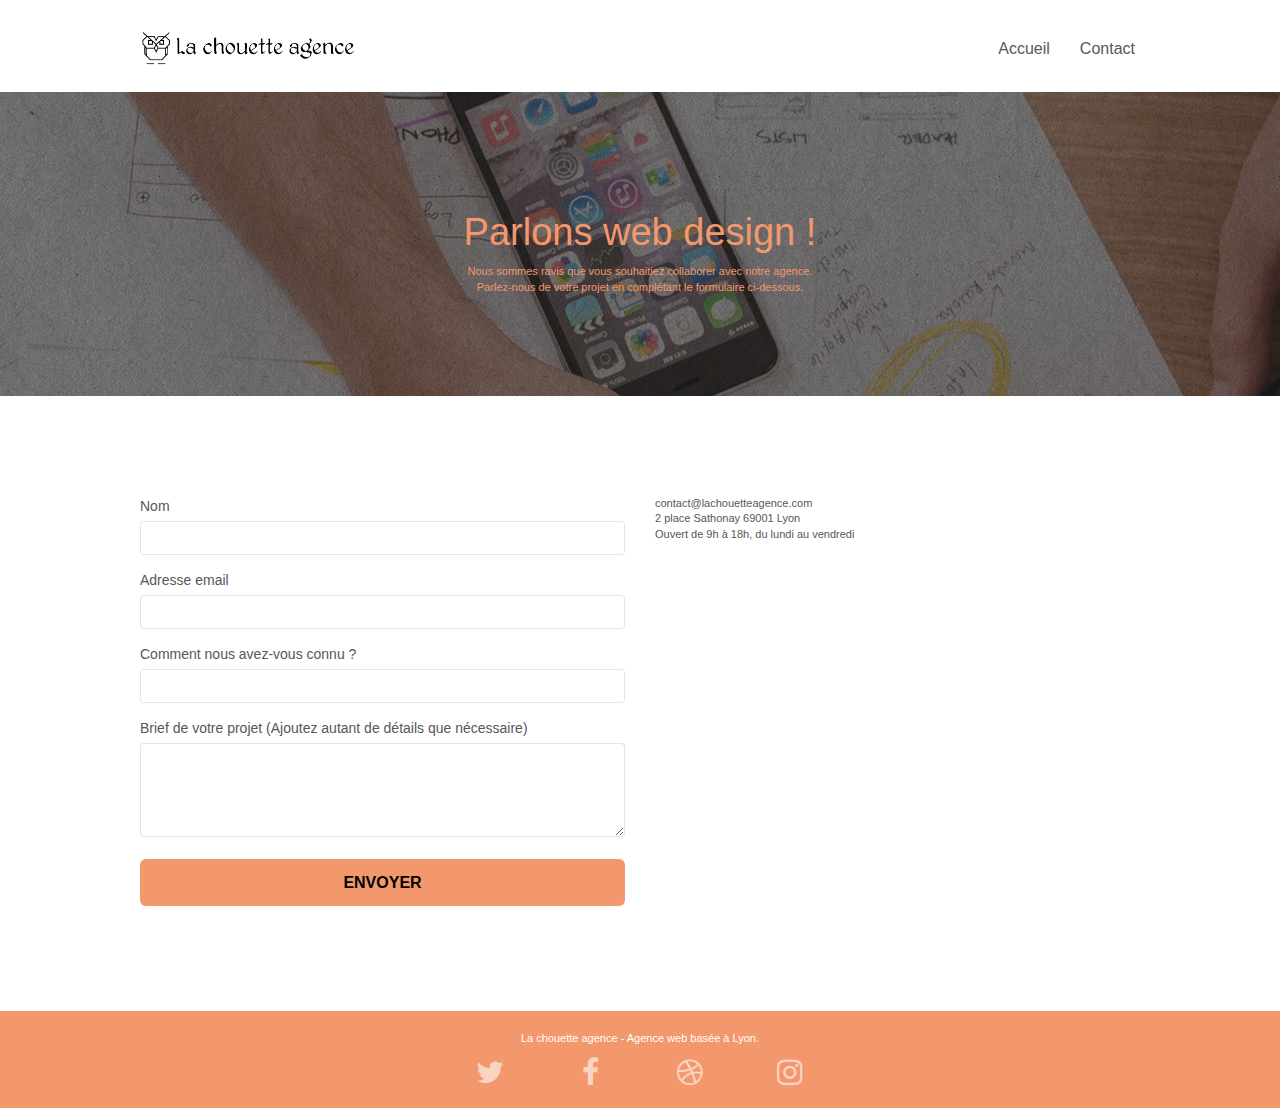
==== contact.html @ 945ce91e "Optimisation" ====
<!doctype html>
<html lang="fr">
<head>
    <meta charset="utf-8">
    <meta name="keywords" content="">
    <meta name="description" content="">
    <meta name="viewport" content="width=device-width, initial-scale=1.0, viewport-fit=cover">
    <link rel="shortcut icon" type="image/png" href="favicon.jpg">
    
	<link rel="stylesheet" type="text/css" href="./css/bootstrap.css">
	<link rel="stylesheet" type="text/css" href="style.css">
	<link rel="stylesheet" type="text/css" href="./css/font-awesome.css">
	<link rel="stylesheet" type="text/css" href="./css/et-line.css">
	
    
	<script src="./js/jquery-2.1.0.js"></script>
	<script src="./js/bootstrap.js"></script>
	<script src="./js/blocs.js"></script>
	<script src="./js/jqBootstrapValidation.js"></script>
	<script src="./js/formHandler.js"></script>
    <title>La chouette agence - Contact</title>

    
<!-- Analytics -->
 
<!-- Analytics END -->
    
</head>
<body>
<!-- Principal conteneur -->
<div class="page-container">
    
<!-- bloc-0 -->
<div class="bloc bgc-white l-bloc " id="bloc-0">
	<div class="container bloc-sm">
		<nav class="navbar row">
			<div class="navbar-header">
				<a class="navbar-brand" href="index.html"><img src="img/la-chouette-agence.png" alt="atlanta web design logo" height="40" /></a>
				<button id="nav-toggle" type="button" class="ui-navbar-toggle navbar-toggle" data-toggle="collapse" data-target=".navbar-1">
					<span class="sr-only">Toggle navigation</span><span class="icon-bar"></span><span class="icon-bar"></span><span class="icon-bar"></span>
				</button>
			</div>
			<div class="collapse navbar-collapse navbar-1 special-dropdown-nav">
				<ul class="site-navigation nav navbar-nav">
					<li>
						<a href="index.html">Accueil</a>
					</li>
					<li>
					</li>
					<li>
						<a href="contact.html">Contact</a>
					</li>
				</ul>
			</div>
		</nav>
	</div>
</div>
<!-- bloc-0 END -->

<!-- bloc-6 -->
<div class="bloc bgc-dark-slate-blue bg-banniere d-bloc bg-t-edge bloc-bg-texture texture-paper b-parallax" id="bloc-6">
	<div class="container bloc-lg">
		<div class="row tight-width-whitespace">
			<div class="col-sm-12">
				<h1 class="text-center hero-bloc-text tc-white">
					Parlons web design !
				</h1>
				<p class="text-center mg-lg tc-white tight-width-whitespace">
					Nous sommes ravis que vous souhaitiez collaborer avec notre agence.<br>
					Parlez-nous de votre projet en complétant le formulaire ci-dessous.
				</p>
			</div>
		</div>
	</div>
</div>
<!-- bloc-6 END -->

<!-- bloc-7 -->
<div class="bloc bgc-white l-bloc" id="bloc-7">
	<div class="container bloc-lg">
		<div class="row">
			<div class="col-sm-6">
				<form id="form_1" novalidate success-msg="Your message has been sent." fail-msg="Sorry it seems that our mail server is not responding, Sorry for the inconvenience!">
					<div class="form-group">
						<label>
							Nom
						</label>
						<input id="name" class="form-control" required />
					</div>
					<div class="form-group">
						<label>
							Adresse email
						</label>
						<input id="email" class="form-control" type="email" required />
					</div>
					<div class="form-group">
						<label>
							Comment nous avez-vous connu ?
						</label>
						<input class="form-control" type="email" required id="input_504" />
					</div>
					<div class="form-group">
						<label>
							Brief de votre projet (Ajoutez autant de détails que nécessaire)<br>
						</label><textarea id="message" class="form-control" rows="4" cols="50" required></textarea>
					</div> 
					<button class="bloc-button btn btn-lg btn-block cta-hero btn-atomic-tangerine" type="submit">
						Envoyer
					</button>
				</form>
			</div>
			<div class="col-sm-6">
				<p>
					contact@lachouetteagence.com<br>2 place Sathonay 69001 Lyon<br>Ouvert de 9h à 18h, du lundi au vendredi<br>
				</p>
			</div>
		</div>
	</div>
</div>
<!-- bloc-7 END -->

<!-- ScrollToTop Button -->
<a class="bloc-button btn btn-d scrollToTop" onclick="scrollToTarget('1')"><span class="fa fa-chevron-up"></span></a>
<!-- ScrollToTop Button END-->


<!-- Footer - bloc-8 -->
<div class="bloc bgc-atomic-tangerine d-bloc" id="bloc-8">
	<div class="container bloc-sm">
		<div class="row">
			<div class="col-sm-12">
				<p class="text-center white">
					La chouette agence - Agence web basée à Lyon.<br>
				</p>
				<div class="row row-no-gutters social">
					<div class="col-sm-3">
						<div class="text-center">
							<a class="social" href="index.html"><span class="fa fa-twitter icon-md"></span></a>
						</div>
					</div>
					<div class="col-sm-3">
						<div class="text-center">
							<a class="social" href="index.html"><span class="fa fa-facebook icon-md"></span></a>
						</div>
					</div>
					<div class="col-sm-3">
						<div class="text-center">
							<a class="social" href="index.html"><span class="fa fa-dribbble icon-md"></span></a>
						</div>
					</div>
					<div class="col-sm-3">
						<div class="text-center">
							<a class="social" href="index.html"><span class="fa fa-instagram icon-md"></span></a>
						</div>
					</div>
				</div>
			</div>
		</div>
	</div>
</div>
<!-- Footer - bloc-8 END -->

</div>
<!-- Principal conteneur END -->
    

</body>
</html>
---- style.css ----
body {
    margin: 0;
    padding: 0;
    background: #FFF;
    overflow-x: hidden;
    -webkit-font-smoothing: antialiased;
    -moz-osx-font-smoothing: grayscale;
}

a,
button {
    transition: all .3s ease-in-out;
    outline: none!important;
}

a:hover {
    text-decoration: none;
    cursor: pointer;
}

#page-loading-blocs-notifaction {
    position: fixed;
    top: 0;
    bottom: 0;
    width: 100%;
    z-index: 100000;
    background: #FFFFFF url("img/pageload-spinner.gif") no-repeat center center;
}

.bloc {
    width: 100%;
    clear: both;
    background: 50% 50% no-repeat;
    padding: 0 50px;
    -webkit-background-size: cover;
    -moz-background-size: cover;
    -o-background-size: cover;
    background-size: cover;
    position: relative;
}

.bloc .container {
    padding-left: 0;
    padding-right: 0;
}

.bloc-lg {
    padding: 100px 50px;
}

.bloc-md {
    padding: 50px;
}

.bloc-sm {
    padding: 20px 50px;
}

.bg-center,
.bg-l-edge,
.bg-r-edge,
.bg-t-edge,
.bg-b-edge,
.bg-tl-edge,
.bg-bl-edge,
.bg-tr-edge,
.bg-br-edge,
.bg-repeat {
    -webkit-background-size: auto!important;
    -moz-background-size: auto!important;
    -o-background-size: auto!important;
    background-size: auto!important;
}

.bg-repeat {
    background: repeat;
}

.bg-t-edge {
    background: top no-repeat;
}

.bloc-bg-texture::before {
    content: "";
    background-size: 2px 2px;
    position: absolute;
    top: 0;
    bottom: 0;
    left: 0;
    right: 0;
}

.texture-paper::before {
    background: url("img/texture-paper.png");
    background-size: 280px 280px;
}

.b-parallax {
    background-attachment: fixed;
}

.d-bloc {
    color: rgba(255, 255, 255, .7);
}

.d-bloc button:hover {
    color: rgba(255, 255, 255, .9);
}

.d-bloc .icon-round,
.d-bloc .icon-square,
.d-bloc .icon-rounded,
.d-bloc .icon-semi-rounded-a,
.d-bloc .icon-semi-rounded-b {
    border-color: rgba(255, 255, 255, .9);
}

.d-bloc .divider-h span {
    border-color: rgba(255, 255, 255, .2);
}

.d-bloc .a-btn,
.d-bloc .navbar a,
.d-bloc .navbar-brand,
.d-bloc a .icon-sm,
.d-bloc a .icon-md,
.d-bloc a .icon-lg,
.d-bloc a .icon-xl,
.d-bloc h1 a,
.d-bloc h2 a,
.d-bloc h3 a,
.d-bloc h4 a,
.d-bloc h5 a,
.d-bloc h6 a,
.d-bloc p a {
    color: rgba(255, 255, 255, .6);
}

.d-bloc .a-btn:hover,
.d-bloc .navbar a:hover,
.d-bloc .navbar-brand:hover,
.d-bloc a:hover .icon-sm,
.d-bloc a:hover .icon-md,
.d-bloc a:hover .icon-lg,
.d-bloc a:hover .icon-xl,
.d-bloc h1 a:hover,
.d-bloc h2 a:hover,
.d-bloc h3 a:hover,
.d-bloc h4 a:hover,
.d-bloc h5 a:hover,
.d-bloc h6 a:hover,
.d-bloc p a:hover {
    color: rgba(255, 255, 255, 1);
}

.d-bloc .navbar-toggle .icon-bar {
    background: rgba(255, 255, 255, 1);
}

.d-bloc .btn-wire,
.d-bloc .btn-wire:hover {
    color: rgba(255, 255, 255, 1);
    border-color: rgba(255, 255, 255, 1);
}

.d-bloc .panel {
    color: rgba(0, 0, 0, .5);
}

.d-bloc .panel button:hover {
    color: rgba(0, 0, 0, .7);
}

.d-bloc .panel icon {
    border-color: rgba(0, 0, 0, .7);
}

.d-bloc .panel .divider-h span {
    border-color: rgba(0, 0, 0, .1);
}

.d-bloc .panel .a-btn {
    color: rgba(0, 0, 0, .6);
}

.d-bloc .panel .a-btn:hover {
    color: rgba(0, 0, 0, 1);
}

.d-bloc .panel .btn-wire,
.d-bloc .panel .btn-wire:hover {
    color: rgba(0, 0, 0, .7);
    border-color: rgba(0, 0, 0, .3);
}

.d-bloc .panel,
.l-bloc {
    color: rgba(0, 0, 0, .5);
}

.d-bloc .panel button:hover,
.l-bloc button:hover {
    color: rgba(0, 0, 0, .7);
}

.l-bloc .icon-round,
.l-bloc .icon-square,
.l-bloc .icon-rounded,
.l-bloc .icon-semi-rounded-a,
.l-bloc .icon-semi-rounded-b {
    border-color: rgba(0, 0, 0, .7);
}

.d-bloc .panel .divider-h span,
.l-bloc .divider-h span {
    border-color: rgba(0, 0, 0, .1);
}

.d-bloc .panel .a-btn,
.l-bloc .a-btn,
.l-bloc .navbar a,
.l-bloc .navbar-brand,
.l-bloc a .icon-sm,
.l-bloc a .icon-md,
.l-bloc a .icon-lg,
.l-bloc a .icon-xl,
.l-bloc h1 a,
.l-bloc h2 a,
.l-bloc h3 a,
.l-bloc h4 a,
.l-bloc h5 a,
.l-bloc h6 a,
.l-bloc p a {
    color: rgba(0, 0, 0, .6);
}

.d-bloc .panel .a-btn:hover,
.l-bloc .a-btn:hover,
.l-bloc .navbar a:hover,
.l-bloc .navbar-brand:hover,
.l-bloc a:hover .icon-sm,
.l-bloc a:hover .icon-md,
.l-bloc a:hover .icon-lg,
.l-bloc a:hover .icon-xl,
.l-bloc h1 a:hover,
.l-bloc h2 a:hover,
.l-bloc h3 a:hover,
.l-bloc h4 a:hover,
.l-bloc h5 a:hover,
.l-bloc h6 a:hover,
.l-bloc p a:hover {
    color: rgba(0, 0, 0, 1);
}

.l-bloc .navbar-toggle .icon-bar {
    color: rgba(0, 0, 0, .6);
}

.d-bloc .panel .btn-wire,
.d-bloc .panel .btn-wire:hover,
.l-bloc .btn-wire,
.l-bloc .btn-wire:hover {
    color: rgba(0, 0, 0, .7);
    border-color: rgba(0, 0, 0, .3);
}

.voffset {
    margin-top: 30px;
}

.voffset-lg {
    margin-top: 80px;
}

.row-no-gutters {
    margin-right: 0;
    margin-left: 0;
}

.row.row-no-gutters > [class^="col-"],
.row.row-no-gutters > [class*=" col-"] {
    padding-right: 0;
    padding-left: 0;
}

#bloc-1-hero h1 {
    font-size: 32px;
}

.navbar {
    margin-bottom: 0;
    z-index: 1;
}

.navbar-brand {
    height: auto;
    padding: 3px 15px;
    font-size: 25px;
    font-weight: normal;
    font-weight: 600;
    line-height: 44px;
}

.navbar-brand img {
    max-height: 200px;
    margin: 0 5px 0 0;
    display: inline;
}

.navbar-brand img[src$=svg] {
    min-width: 100px;
}

.nav-center .navbar-brand img {
    margin: 0;
}

.navbar .nav {
    padding-top: 2px;
    margin-right: -16px;
    float: right;
    z-index: 1;
}

.nav > li {
    float: left;
    margin-top: 4px;
    font-size: 16px;
}

.navbar-nav .open .dropdown-menu > li > a {
    text-align: inherit;
}

.nav > li a:hover,
.nav > li a:focus {
    background: transparent;
}

.navbar-toggle {
    margin: 10px 10px 0 0;
    border: 0px;
}

.navbar-toggle:hover {
    background: transparent!important;
}

.navbar-toggle .icon-bar {
    background-color: rgba(0, 0, 0, .5);
    width: 26px;
}

.nav-invert .navbar .nav {
    float: left;
}

.nav-invert .navbar-header,
.nav-invert .navbar-brand {
    float: right;
    position: relative;
    z-index: 2;
}

@media (min-width: 768px) {
    .site-navigation {
        position: absolute;
        top: 50%;
        right: 20px;
        transform: translate(0, -50%);
        -webkit-transform: translateY(-50%);
    }
    .nav > li .dropdown-menu a,
    .nav > li .dropdown-menu a:hover {
        color: #484848;
    }
    .nav-invert .site-navigation {
        left: 0;
        right: 0;
    }
    .nav-center {
        text-align: center;
    }
    .nav-center .navbar-header {
        width: 100%;
    }
    .nav-center .navbar-header,
    .nav-center .navbar-brand,
    .nav-center .nav > li {
        float: none;
        display: inline-block;
    }
    .nav-center .site-navigation {
        position: relative;
        width: 100%;
        right: 0;
        margin-right: 0px;
        margin-top: 20px;
    }
    .nav-center.mini-nav .navbar-toggle {
        float: none;
        margin: 10px auto 0;
    }
}

.nav > li > .dropdown a {
    background: none!important;
    display: block;
    padding: 14px 15px;
}

nav .caret {
    margin: 0 5px;
}

.dropdown-menu .dropdown-menu {
    top: -8px;
    left: 100%;
}

.dropdown-menu .dropmenu-flow-right {
    top: 100%;
    left: 0;
    margin-left: -1px;
    border-top-left-radius: 0;
    border-top-right-radius: 0;
}

.dropdown-menu .dropdown span {
    border: 4px solid black;
    border-top-color: transparent;
    border-right-color: transparent;
    border-bottom-color: transparent;
    margin: 6px -5px 0 0!important;
    float: right;
}

.mg-md {
    margin-top: 10px;
    margin-bottom: 20px;
}

.mg-lg {
    margin-top: 10px;
    margin-bottom: 40px;
}

.btn {
    margin: 0 5px 5px 0;
}

.btn.pull-right {
    margin: 0 0 5px 5px;
}

.btn-d,
.btn-d:hover,
.btn-d:focus {
    color: #FFF;
    background: rgba(0, 0, 0, .3);
}

button {
    outline: none!important;
}

.btn-rd {
    border-radius: 40px;
}

.btn-clean {
    border: 1px solid rgba(0, 0, 0, .08);
    border-bottom-color: rgba(0, 0, 0, .1);
    text-shadow: 0 1px 0 rgba(0, 0, 1, .1);
    box-shadow: 0 1px 3px rgba(0, 0, 1, .25), inset 0 1px 0 0 rgba(255, 255, 255, .15);
}

.icon-md {
    font-size: 30px!important;
}

.icon-lg {
    font-size: 60px!important;
}

.sm-shadow {
    text-shadow: 0 1px 2px rgba(0, 0, 0, .3);
}

.panel-sq,
.panel-sq .panel-heading,
.panel-sq .panel-footer {
    border-radius: 0;
}

.panel-rd {
    border-radius: 30px;
}

.panel-rd .panel-heading {
    border-radius: 29px 29px 0 0;
}

.panel-rd .panel-footer {
    border-radius: 0 0 29px 29px;
}

.form-control {
    border-color: rgba(0, 0, 0, .1);
    box-shadow: none;
}

.scrollToTop {
    width: 40px;
    height: 40px;
    position: fixed;
    bottom: 20px;
    right: 20px;
    opacity: 0;
    z-index: 500;
    transition: all .3s ease-in-out;
}

.scrollToTop span {
    margin-top: 6px;
}

.showScrollTop {
    font-size: 14px;
    opacity: 1;
}

a[data-lightbox] {
    position: relative;
    display: block;
    text-align: center;
}

a[data-lightbox]:hover::before {
    content: "+";
    font-family: "HelveticaNeue-Light", "Helvetica Neue Light", "Helvetica Neue", Helvetica, Arial;
    font-size: 32px;
    width: 50px;
    height: 50px;
    margin-left: -25px;
    border-radius: 50%;
    background: rgba(0, 0, 0, .6);
    color: #FFF;
    font-weight: 100;
    z-index: 1;
    position: absolute;
    top: 50%;
    transform: translateY(-50%);
    -webkit-transform: translateY(-50%);
}

a[data-lightbox]:hover img {
    opacity: 0.6;
    -webkit-animation-fill-mode: none;
    animation-fill-mode: none;
}

#lightbox-modal {
    display: flex;
    align-items: center;
}

#lightbox-modal .modal-dialog {
    width: 90%;
    max-width: 900px;
    margin: 0 auto 0;
}

#lightbox-modal .modal-dialog img {
    max-height: 90vh;
    margin: 0 auto;
}

.lightbox-caption {
    padding: 20px;
    color: #FFF;
    background: rgba(0, 0, 0, .5);
    position: absolute;
    left: 15px;
    right: 15px;
    bottom: 5px;
}

.close-lightbox {
    color: #FFF;
    font-size: 30px;
    position: absolute;
    top: 20px;
    right: 20px;
    z-index: 20;
    background: rgba(0, 0, 0, .5);
    border: none;
    line-height: 30px;
    padding: 0 9px 5px;
    opacity: 0.3;
}

.close-lightbox:hover,
.next-lightbox:hover,
.prev-lightbox:hover {
    opacity: 1.0;
    color: #FFF;
}

.next-lightbox,
.prev-lightbox {
    font-size: 20px;
    color: rgba(255, 255, 255, .9);
    background: rgba(0, 0, 0, .5);
    transition: all .2s ease-in-out;
    position: absolute;
    top: 45%;
    z-index: 1;
    opacity: 0.4;
}

.next-lightbox {
    padding: 6px 8px 1px 13px;
    right: 25px;
}

.prev-lightbox {
    padding: 6px 13px 1px 10px;
    left: 25px;
}

.snapshot-lb .modal-body {
    padding-bottom: 45px;
}

.snapshot-lb .lightbox-caption {
    padding: 0;
    color: rgba(0, 0, 0, .5);
    background: none;
}

h1,
h2,
h3,
h4,
h5,
h6,
p,
label,
.btn,
a {
    font-family: "helvetica";
    font-weight: 400;
    color: #575757!important;
}

.container {
    max-width: 1000px;
}

.hero-bloc-text {
    font-size: 38px;
}

.hero-bloc-text-sub {
    font-size: 36px;
}

.statement-bloc-text {
    line-height: 26px;
    font-style: italic;
    font-size: 20px;
    text-align: center;
    font-weight: lighter;
    max-width: 520px;
    margin: auto auto auto auto;
}

p {
    font-size: 11px;
}
.text-remplacement1 {
    font-size: 22px;
    padding-right: 20%;
    padding-left: 20%;

}
.citation {
    font-size: 20px;
    font-style: italic;
    padding-left: 10%;
    padding-right: 10%;
}
.signature {
    font-size: 14px;
    margin-top: -10px;
}
.tight-width-whitespace {
    max-width: 600px;
    margin: auto auto auto auto;
}

.h1 {
    font-size: 20px;
    font-family: "Open Sans";
}

.cta-hero {
    margin-top: 22px;
    color: #FFFFFF!important;
    text-transform: uppercase;
    padding: 12px 28px 12px 28px;
    font-size: 16px;
    font-weight: 700;
}

.social {
    max-width: 400px;
    margin: auto auto auto auto;
}

h2 {
    font-size: 22px;
    line-height: 1.4em;
}

h3 {
    font-size: 15px;
    text-transform: uppercase;
    font-weight: 700;
    color: #333333!important;
}

.med-width-whitespace {
    max-width: 800px;
    margin: auto auto auto auto;
    box-shadow: 0px 0px 0px #000000;
}

h1 {
    color: #333333!important;
}

h4 {
    color: #333333!important;
}

.icons {
    margin-bottom: 14px;
    margin-top: 24px;
}

.white {
    color: #FFFFFF!important;
}

.portfolio-thumb {
    margin-bottom: 24px;
}

.portfolio-row {
    margin-bottom: 44px;
    margin-top: 50px;
}

.avatar {
    box-shadow: 0px 4px 9px rgba(0, 0, 0, 0.3);
}

.black-background {
    background-color: rgba(165, 147, 99, 0.7);
    padding: 40px 40px 40px 40px;
}

.bold-link {
    font-weight: 900;
    text-decoration: underline!important;
}

.bgc-white {
    background-color: #FFFFFF;
}

.bgc-dark-slate-blue {
    background-color: #364577;
}

.bgc-atomic-tangerine {
    background-color: #F3976C;
}

.tc-white {
    color: #F3976C!important;
}

.brn-bck {
    background-color: #552727b8;
    margin-left: 25%;
    margin-right: 25%;
    border-radius: 5rem;
}
.btn-atomic-tangerine {
    background: #F3976C;
    color: #000000!important;
}

.btn-atomic-tangerine:hover {
    background: #c27956!important;
    color: #FFFFFF!important;
}

.ltc-white {
    color: #FFFFFF!important;
}

.ltc-white:hover {
    color: #cccccc!important;
}

.ltc-atomic-tangerine {
    color: #F3976C!important;
}

.ltc-atomic-tangerine:hover {
    color: #c27956!important;
}

.icon-dark-slate-blue {
    color: #364577!important;
    border-color: #364577!important;
}

.bg-dots-bg {
    background-image: url("img/dots-bg.png");
}

.bg-lines-h2-bg {
    background-image: url("img/lines-h2-bg.png");
}

.bg-banniere {
    background-image: url("img/la-chouette-agence-banniere.jpg");
}

.bg-presentation {
    background-image: url("img/image-de-presentation.jpg");
}

@media (max-width: 1024px) {
    .bloc {
        padding-left: 20px;
        padding-right: 20px;
    }
    .bloc.full-width-bloc,
    .bloc-tile-2.full-width-bloc .container,
    .bloc-tile-3.full-width-bloc .container,
    .bloc-tile-4.full-width-bloc .container {
        padding-left: 0;
        padding-right: 0;
    }
}

@media (max-width: 992px) and (min-width: 768px) {
    .navbar .nav {
        max-width: 80%
    }
    .nav-center.navbar .nav {
        max-width: 100%
    }
}

@media only screen and (min-device-width: 768px) and (max-device-width: 1024px) and (orientation: landscape) {
    .b-parallax {
        background-attachment: scroll;
    }
}

@media only screen and (min-device-width: 1024px) and (max-device-width: 1366px) and (-webkit-min-device-pixel-ratio: 1.5) {
    .b-parallax {
        background-attachment: scroll;
    }
}

@media (max-width: 991px) {
    .container {
        width: 100%;
    }
    .b-parallax {
        background-attachment: scroll;
    }
    .page-container,
    #hero-bloc {
        overflow-x: hidden;
        position: relative;
    }
    .bloc {
        padding-left: constant(safe-area-inset-left);
        padding-right: constant(safe-area-inset-right);
    }
    .bloc-group,
    .bloc-group .bloc {
        display: block;
        width: 100%;
    }
    .bloc-fill-screen .fill-bloc-top-edge,
    .bloc-fill-screen .fill-bloc-bottom-edge {
        padding: 0 20px;
        padding-left: constant(safe-area-inset-left);
        padding-right: constant(safe-area-inset-right);
    }
}

@media (max-width: 767px) {
    .page-container {
        overflow-x: hidden;
        position: relative;
    }
    h1,
    h2,
    h3,
    h4,
    h5,
    h6,
    p,
    #disqus_thread {
        padding-left: 10px!important;
        padding-right: 10px!important;
    }
    .b-parallax {
        background-attachment: scroll;
    }
    .navbar .nav {
        padding-top: 0;
        border-top: 1px solid rgba(0, 0, 0, .2);
        float: none!important;
    }
    .navbar.row {
        margin-left: 0;
        margin-right: 0;
    }
    .site-navigation {
        position: inherit;
        transform: none;
        -webkit-transform: none;
        -ms-transform: none;
    }
    .nav > li {
        margin-top: 0;
        border-bottom: 1px solid rgba(0, 0, 0, .1);
        background: rgba(0, 0, 0, .05);
        text-align: left;
        padding-left: 15px;
        width: 100%;
    }
    .nav > li:hover {
        background: rgba(0, 0, 0, .08);
    }
    .dropdown .dropdown a .caret {
        float: none;
        margin: 5px 0 0 10px!important;
        border: 4px solid black;
        border-bottom-color: transparent;
        border-right-color: transparent;
        border-left-color: transparent;
    }
    #hero-bloc .navbar .nav {
        background: rgba(0, 0, 0, .8);
    }
    #hero-bloc .navbar .nav a {
        color: rgba(255, 255, 255, .6);
    }
    .hero {
        padding: 50px 0;
    }
    .hero-nav {
        left: -1px;
        right: -1px;
    }
    .navbar-collapse {
        padding: 0;
        overflow-x: hidden;
        -webkit-box-shadow: none;
        box-shadow: none;
    }
    .navbar-brand img {
        max-height: 40px;
        width: auto;
    }
    .nav-invert .navbar-header {
        float: none;
        width: 100%;
    }
    .nav-invert .navbar-toggle {
        float: left;
        margin-left: 10px;
    }
    .bloc {
        padding-left: 0;
        padding-right: 0;
    }
    .bloc-xxl,
    .bloc-xl,
    .bloc-lg {
        padding: 40px 0;
    }
    .bloc-sm,
    .bloc-md {
        padding-left: 0;
        padding-right: 0;
    }
    .bloc-tile-2 .container,
    .bloc-tile-3 .container,
    .bloc-tile-4 .container,
    .bloc-fill-screen .fill-bloc-top-edge,
    .bloc-fill-screen .fill-bloc-bottom-edge {
        padding-left: 0;
        padding-right: 0;
    }
    .a-block {
        padding: 0 10px;
    }
    .btn-dwn {
        display: none;
    }
    .voffset {
        margin-top: 5px;
    }
    .voffset-md {
        margin-top: 20px;
    }
    .voffset-lg {
        margin-top: 30px;
    }
    form {
        padding: 5px;
    }
    .close-lightbox {
        display: inline-block;
    }
    .blocsapp-device-iphone5 {
        background-size: 216px 425px;
        padding-top: 60px;
        width: 216px;
        height: 425px;
    }
    .blocsapp-device-iphone5 img {
        width: 180px;
        height: 320px;
    }
}

@media (max-width: 400px) {
    .bloc {
        padding-left: 0;
        padding-right: 0;
    }
}

@media (max-width: 767px) {
    .bloc-mob-center-text {
        text-align: center;
    }
}
---- css/et-line.css ----
@font-face {
    font-family: et-line;
    src: url(../fonts/et-line.eot);
    src: url(../fonts/et-line.eot?#iefix) format('embedded-opentype'), url(../fonts/et-line.woff) format('woff'), url(../fonts/et-line.ttf) format('truetype'), url(../fonts/et-line.svg#et-line) format('svg');
    font-weight: 400;
    font-style: normal
}

.et-icon-adjustments,
.et-icon-alarmclock,
.et-icon-anchor,
.et-icon-aperture,
.et-icon-attachment,
.et-icon-bargraph,
.et-icon-basket,
.et-icon-beaker,
.et-icon-bike,
.et-icon-book-open,
.et-icon-briefcase,
.et-icon-browser,
.et-icon-calendar,
.et-icon-camera,
.et-icon-caution,
.et-icon-chat,
.et-icon-circle-compass,
.et-icon-clipboard,
.et-icon-clock,
.et-icon-cloud,
.et-icon-compass,
.et-icon-desktop,
.et-icon-dial,
.et-icon-document,
.et-icon-documents,
.et-icon-download,
.et-icon-dribbble,
.et-icon-edit,
.et-icon-envelope,
.et-icon-expand,
.et-icon-facebook,
.et-icon-flag,
.et-icon-focus,
.et-icon-gears,
.et-icon-genius,
.et-icon-gift,
.et-icon-global,
.et-icon-globe,
.et-icon-googleplus,
.et-icon-grid,
.et-icon-happy,
.et-icon-hazardous,
.et-icon-heart,
.et-icon-hotairballoon,
.et-icon-hourglass,
.et-icon-key,
.et-icon-laptop,
.et-icon-layers,
.et-icon-lifesaver,
.et-icon-lightbulb,
.et-icon-linegraph,
.et-icon-linkedin,
.et-icon-lock,
.et-icon-magnifying-glass,
.et-icon-map,
.et-icon-map-pin,
.et-icon-megaphone,
.et-icon-mic,
.et-icon-mobile,
.et-icon-newspaper,
.et-icon-notebook,
.et-icon-paintbrush,
.et-icon-paperclip,
.et-icon-pencil,
.et-icon-phone,
.et-icon-picture,
.et-icon-pictures,
.et-icon-piechart,
.et-icon-presentation,
.et-icon-pricetags,
.et-icon-printer,
.et-icon-profile-female,
.et-icon-profile-male,
.et-icon-puzzle,
.et-icon-quote,
.et-icon-recycle,
.et-icon-refresh,
.et-icon-ribbon,
.et-icon-rss,
.et-icon-sad,
.et-icon-scissors,
.et-icon-scope,
.et-icon-search,
.et-icon-shield,
.et-icon-speedometer,
.et-icon-strategy,
.et-icon-streetsign,
.et-icon-tablet,
.et-icon-target,
.et-icon-telescope,
.et-icon-toolbox,
.et-icon-tools,
.et-icon-tools-2,
.et-icon-trophy,
.et-icon-tumblr,
.et-icon-twitter,
.et-icon-upload,
.et-icon-video,
.et-icon-wallet,
.et-icon-wine {
    font-family: et-line;
    speak: none;
    font-style: normal;
    font-weight: 400;
    font-variant: normal;
    text-transform: none;
    line-height: 1;
    -webkit-font-smoothing: antialiased;
    -moz-osx-font-smoothing: grayscale;
    display: inline-block
}

.et-icon-mobile:before {
    content: "\e000"
}

.et-icon-laptop:before {
    content: "\e001"
}

.et-icon-desktop:before {
    content: "\e002"
}

.et-icon-tablet:before {
    content: "\e003"
}

.et-icon-phone:before {
    content: "\e004"
}

.et-icon-document:before {
    content: "\e005"
}

.et-icon-documents:before {
    content: "\e006"
}

.et-icon-search:before {
    content: "\e007"
}

.et-icon-clipboard:before {
    content: "\e008"
}

.et-icon-newspaper:before {
    content: "\e009"
}

.et-icon-notebook:before {
    content: "\e00a"
}

.et-icon-book-open:before {
    content: "\e00b"
}

.et-icon-browser:before {
    content: "\e00c"
}

.et-icon-calendar:before {
    content: "\e00d"
}

.et-icon-presentation:before {
    content: "\e00e"
}

.et-icon-picture:before {
    content: "\e00f"
}

.et-icon-pictures:before {
    content: "\e010"
}

.et-icon-video:before {
    content: "\e011"
}

.et-icon-camera:before {
    content: "\e012"
}

.et-icon-printer:before {
    content: "\e013"
}

.et-icon-toolbox:before {
    content: "\e014"
}

.et-icon-briefcase:before {
    content: "\e015"
}

.et-icon-wallet:before {
    content: "\e016"
}

.et-icon-gift:before {
    content: "\e017"
}

.et-icon-bargraph:before {
    content: "\e018"
}

.et-icon-grid:before {
    content: "\e019"
}

.et-icon-expand:before {
    content: "\e01a"
}

.et-icon-focus:before {
    content: "\e01b"
}

.et-icon-edit:before {
    content: "\e01c"
}

.et-icon-adjustments:before {
    content: "\e01d"
}

.et-icon-ribbon:before {
    content: "\e01e"
}

.et-icon-hourglass:before {
    content: "\e01f"
}

.et-icon-lock:before {
    content: "\e020"
}

.et-icon-megaphone:before {
    content: "\e021"
}

.et-icon-shield:before {
    content: "\e022"
}

.et-icon-trophy:before {
    content: "\e023"
}

.et-icon-flag:before {
    content: "\e024"
}

.et-icon-map:before {
    content: "\e025"
}

.et-icon-puzzle:before {
    content: "\e026"
}

.et-icon-basket:before {
    content: "\e027"
}

.et-icon-envelope:before {
    content: "\e028"
}

.et-icon-streetsign:before {
    content: "\e029"
}

.et-icon-telescope:before {
    content: "\e02a"
}

.et-icon-gears:before {
    content: "\e02b"
}

.et-icon-key:before {
    content: "\e02c"
}

.et-icon-paperclip:before {
    content: "\e02d"
}

.et-icon-attachment:before {
    content: "\e02e"
}

.et-icon-pricetags:before {
    content: "\e02f"
}

.et-icon-lightbulb:before {
    content: "\e030"
}

.et-icon-layers:before {
    content: "\e031"
}

.et-icon-pencil:before {
    content: "\e032"
}

.et-icon-tools:before {
    content: "\e033"
}

.et-icon-tools-2:before {
    content: "\e034"
}

.et-icon-scissors:before {
    content: "\e035"
}

.et-icon-paintbrush:before {
    content: "\e036"
}

.et-icon-magnifying-glass:before {
    content: "\e037"
}

.et-icon-circle-compass:before {
    content: "\e038"
}

.et-icon-linegraph:before {
    content: "\e039"
}

.et-icon-mic:before {
    content: "\e03a"
}

.et-icon-strategy:before {
    content: "\e03b"
}

.et-icon-beaker:before {
    content: "\e03c"
}

.et-icon-caution:before {
    content: "\e03d"
}

.et-icon-recycle:before {
    content: "\e03e"
}

.et-icon-anchor:before {
    content: "\e03f"
}

.et-icon-profile-male:before {
    content: "\e040"
}

.et-icon-profile-female:before {
    content: "\e041"
}

.et-icon-bike:before {
    content: "\e042"
}

.et-icon-wine:before {
    content: "\e043"
}

.et-icon-hotairballoon:before {
    content: "\e044"
}

.et-icon-globe:before {
    content: "\e045"
}

.et-icon-genius:before {
    content: "\e046"
}

.et-icon-map-pin:before {
    content: "\e047"
}

.et-icon-dial:before {
    content: "\e048"
}

.et-icon-chat:before {
    content: "\e049"
}

.et-icon-heart:before {
    content: "\e04a"
}

.et-icon-cloud:before {
    content: "\e04b"
}

.et-icon-upload:before {
    content: "\e04c"
}

.et-icon-download:before {
    content: "\e04d"
}

.et-icon-target:before {
    content: "\e04e"
}

.et-icon-hazardous:before {
    content: "\e04f"
}

.et-icon-piechart:before {
    content: "\e050"
}

.et-icon-speedometer:before {
    content: "\e051"
}

.et-icon-global:before {
    content: "\e052"
}

.et-icon-compass:before {
    content: "\e053"
}

.et-icon-lifesaver:before {
    content: "\e054"
}

.et-icon-clock:before {
    content: "\e055"
}

.et-icon-aperture:before {
    content: "\e056"
}

.et-icon-quote:before {
    content: "\e057"
}

.et-icon-scope:before {
    content: "\e058"
}

.et-icon-alarmclock:before {
    content: "\e059"
}

.et-icon-refresh:before {
    content: "\e05a"
}

.et-icon-happy:before {
    content: "\e05b"
}

.et-icon-sad:before {
    content: "\e05c"
}

.et-icon-facebook:before {
    content: "\e05d"
}

.et-icon-twitter:before {
    content: "\e05e"
}

.et-icon-googleplus:before {
    content: "\e05f"
}

.et-icon-rss:before {
    content: "\e060"
}

.et-icon-tumblr:before {
    content: "\e061"
}

.et-icon-linkedin:before {
    content: "\e062"
}

.et-icon-dribbble:before {
    content: "\e063"
}
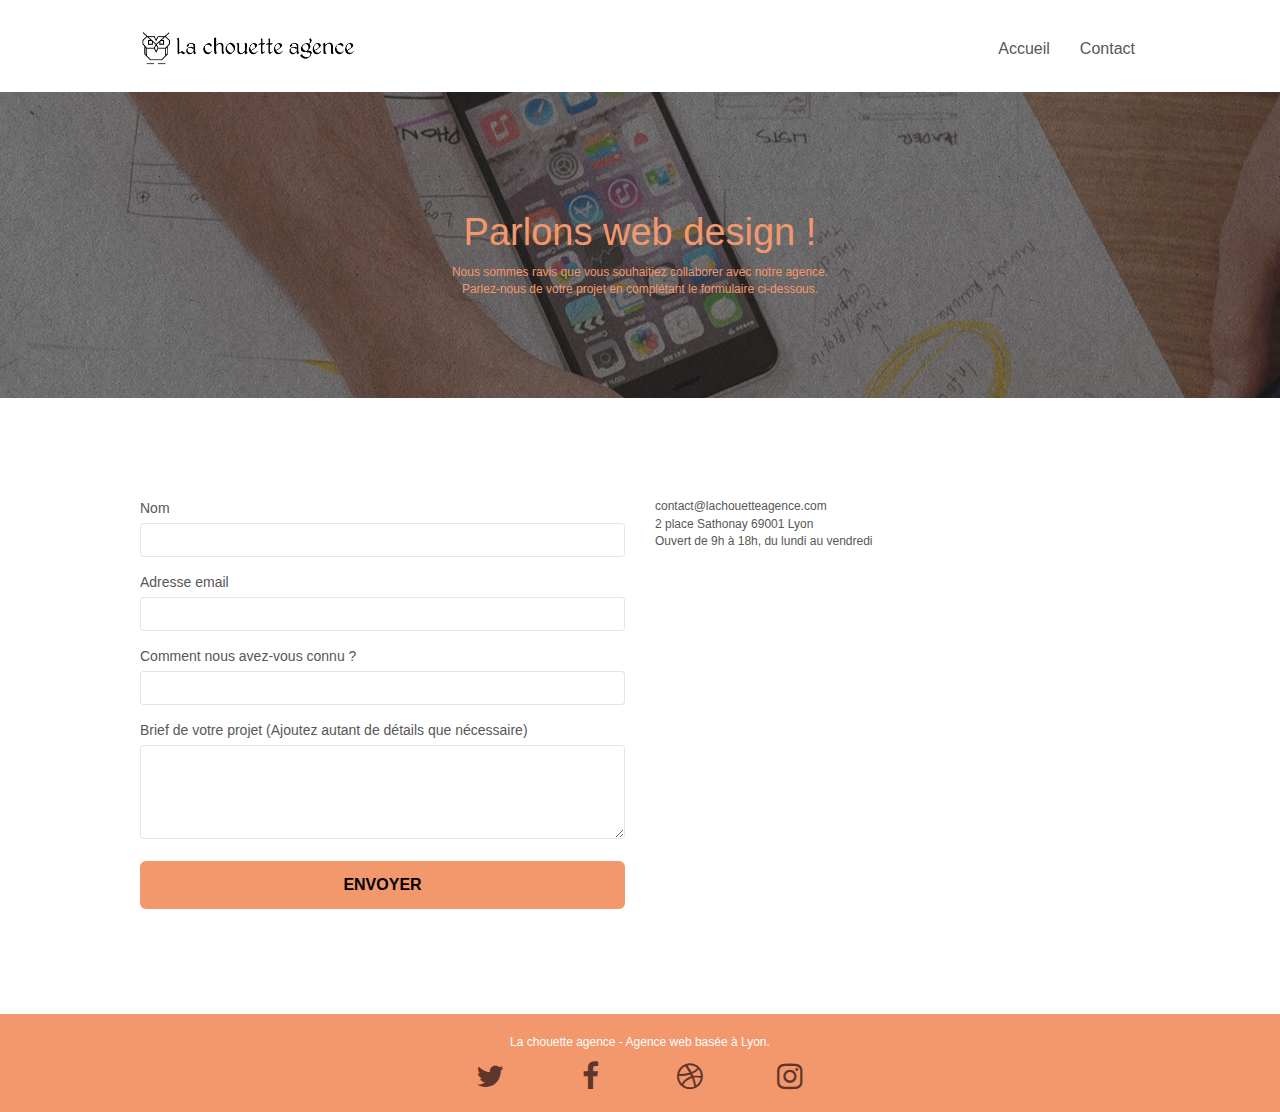
==== commit 4065ea27: "Focus remis et defer ajouter aux scripts" ====
--- a/contact.html
+++ b/contact.html
@@ -13,11 +13,11 @@
 	<link rel="stylesheet" type="text/css" href="./css/et-line.css">
 	
     
-	<script src="./js/jquery-2.1.0.js"></script>
-	<script src="./js/bootstrap.js"></script>
-	<script src="./js/blocs.js"></script>
-	<script src="./js/jqBootstrapValidation.js"></script>
-	<script src="./js/formHandler.js"></script>
+	<script src="./js/jquery-2.1.0.js" defer></script>
+	<script src="./js/bootstrap.js"defer></script>
+	<script src="./js/blocs.js" defer></script>
+	<script src="./js/jqBootstrapValidation.js" defer></script>
+	<script src="./js/formHandler.js" defer></script>
     <title>La chouette agence - Contact</title>
 
     
@@ -80,7 +80,6 @@
 	<div class="container bloc-lg">
 		<div class="row">
 			<div class="col-sm-6">
-				<form id="form_1" novalidate success-msg="Your message has been sent." fail-msg="Sorry it seems that our mail server is not responding, Sorry for the inconvenience!">
 					<div class="form-group">
 						<label>
 							Nom
@@ -107,7 +106,6 @@
 					<button class="bloc-button btn btn-lg btn-block cta-hero btn-atomic-tangerine" type="submit">
 						Envoyer
 					</button>
-				</form>
 			</div>
 			<div class="col-sm-6">
 				<p>
--- a/style.css
+++ b/style.css
@@ -10,7 +10,6 @@
 a,
 button {
     transition: all .3s ease-in-out;
-    outline: none!important;
 }
 
 a:hover {
@@ -100,7 +99,7 @@
 }
 
 .d-bloc {
-    color: rgba(255, 255, 255, .7);
+    color: rgba(0, 0, 0, .7);
 }
 
 .d-bloc button:hover {
@@ -133,7 +132,7 @@
 .d-bloc h5 a,
 .d-bloc h6 a,
 .d-bloc p a {
-    color: rgba(255, 255, 255, .6);
+    color: rgba(55, 27, 27, .8);
 }
 
 .d-bloc .a-btn:hover,
@@ -460,10 +459,6 @@
     background: rgba(0, 0, 0, .3);
 }
 
-button {
-    outline: none!important;
-}
-
 .btn-rd {
     border-radius: 40px;
 }
@@ -677,14 +672,19 @@
 }
 
 p {
-    font-size: 11px;
-}
+    font-size: 12px;
+}
+
 .text-remplacement1 {
     font-size: 22px;
     padding-right: 20%;
     padding-left: 20%;
-
-}
+}
+
+.text-remplacement3 {
+    font-size: 22px;
+}
+
 .citation {
     font-size: 20px;
     font-style: italic;
@@ -724,7 +724,8 @@
     line-height: 1.4em;
 }
 
-h3 {
+h3,
+.points {
     font-size: 15px;
     text-transform: uppercase;
     font-weight: 700;
@@ -752,6 +753,10 @@
 
 .white {
     color: #FFFFFF!important;
+}
+
+.black {
+    color: #000000!important;
 }
 
 .portfolio-thumb {
@@ -869,13 +874,13 @@
     }
 }
 
-@media only screen and (min-device-width: 768px) and (max-device-width: 1024px) and (orientation: landscape) {
+@media only screen and (min-width: 768px) and (max-width: 1024px) and (orientation: landscape) {
     .b-parallax {
         background-attachment: scroll;
     }
 }
 
-@media only screen and (min-device-width: 1024px) and (max-device-width: 1366px) and (-webkit-min-device-pixel-ratio: 1.5) {
+@media only screen and (min-width: 1024px) and (max-width: 1366px) and (-webkit-min-device-pixel-ratio: 1.5) {
     .b-parallax {
         background-attachment: scroll;
     }
@@ -893,10 +898,6 @@
         overflow-x: hidden;
         position: relative;
     }
-    .bloc {
-        padding-left: constant(safe-area-inset-left);
-        padding-right: constant(safe-area-inset-right);
-    }
     .bloc-group,
     .bloc-group .bloc {
         display: block;
@@ -905,8 +906,6 @@
     .bloc-fill-screen .fill-bloc-top-edge,
     .bloc-fill-screen .fill-bloc-bottom-edge {
         padding: 0 20px;
-        padding-left: constant(safe-area-inset-left);
-        padding-right: constant(safe-area-inset-right);
     }
 }
 
@@ -1060,4 +1059,7 @@
     .bloc-mob-center-text {
         text-align: center;
     }
-}+}
+.part a {
+    color: #000000!important;
+}
--- a/css/et-line.css
+++ b/css/et-line.css
@@ -107,7 +107,6 @@
 .et-icon-wallet,
 .et-icon-wine {
     font-family: et-line;
-    speak: none;
     font-style: normal;
     font-weight: 400;
     font-variant: normal;
